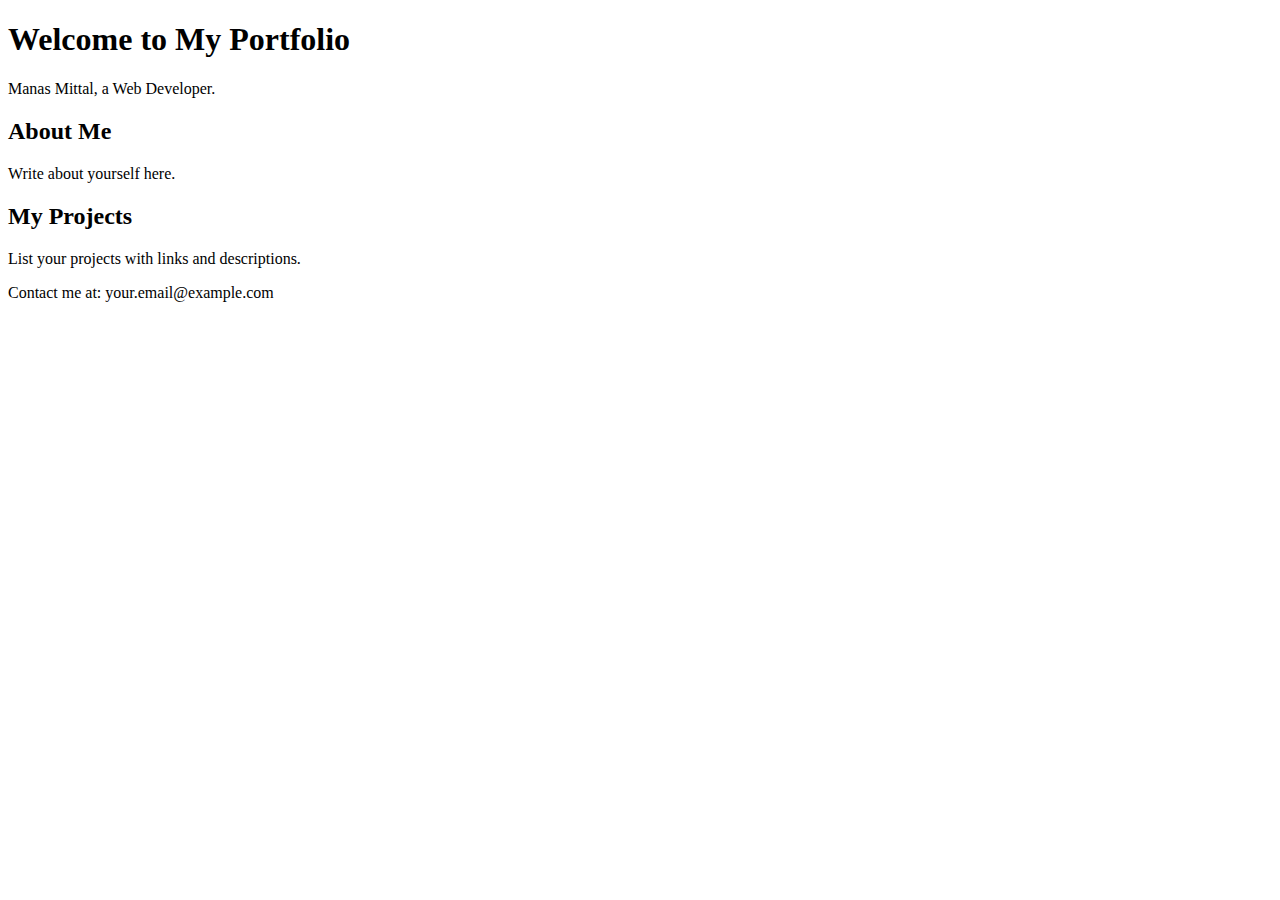
==== index.html @ 1fd3f919 "Initial Commit" ====
<!DOCTYPE html>
<html lang="en">
<head>
    <meta charset="UTF-8">
    <meta name="viewport" content="width=device-width, initial-scale=1.0">
    <title>Your Name - Portfolio</title>
    <link rel="stylesheet" href="styles.css">
</head>
<body>
    <header>
        <h1>Welcome to My Portfolio</h1>
        <p>Manas Mittal, a Web Developer.</p>
    </header>
    <section>
        <h2>About Me</h2>
        <p>Write about yourself here.</p>
    </section>
    <section>
        <h2>My Projects</h2>
        <p>List your projects with links and descriptions.</p>
    </section>
    <footer>
        <p>Contact me at: your.email@example.com</p>
    </footer>
</body>
</html>
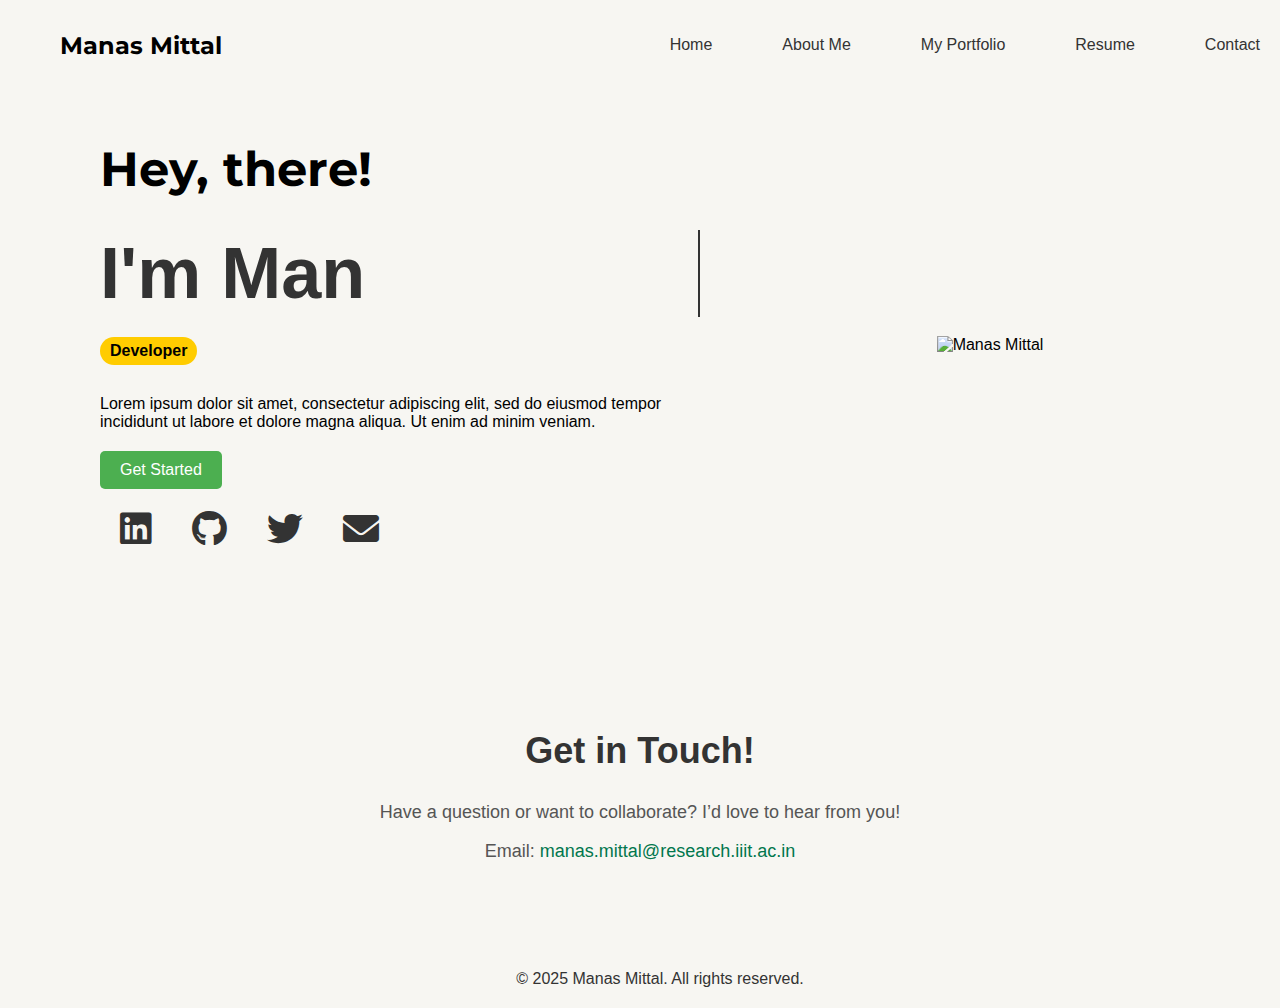
==== commit 873ade26: "Basic Template" ====
--- a/index.html
+++ b/index.html
@@ -3,24 +3,59 @@
 <head>
     <meta charset="UTF-8">
     <meta name="viewport" content="width=device-width, initial-scale=1.0">
-    <title>Your Name - Portfolio</title>
     <link rel="stylesheet" href="styles.css">
+    <link rel="stylesheet" href="https://cdnjs.cloudflare.com/ajax/libs/font-awesome/6.0.0-beta3/css/all.min.css">
+    <link href="https://fonts.googleapis.com/css2?family=Montserrat:wght@700&display=swap" rel="stylesheet">
+    <title>Personal Portfolio - Manas Mittal</title>
 </head>
 <body>
     <header>
-        <h1>Welcome to My Portfolio</h1>
-        <p>Manas Mittal, a Web Developer.</p>
+        <div class="logo">Manas Mittal</div>
+        <nav>
+            <ul>
+                <li><a href="index.html">Home</a></li>
+                <li><a href="#">About Me</a></li>
+                <li><a href="#">My Portfolio</a></li>
+                <li><a href="https://drive.google.com/file/d/1e5wzgkVHSsM6g7SOe2Zo9VdsoKo9g6I1/view?usp=sharing">Resume</a></li>
+                <li><a href="#contact">Contact</a></li>
+            </ul>
+        </nav>
     </header>
-    <section>
-        <h2>About Me</h2>
-        <p>Write about yourself here.</p>
+
+    <main>
+        <section class="intro">
+            <h1>Hey, there!</h1>
+            <h2></h2>
+            <div class="tag">Developer</div>
+            <p>Lorem ipsum dolor sit amet, consectetur adipiscing elit, sed do eiusmod tempor incididunt ut labore et dolore magna aliqua. Ut enim ad minim veniam.</p>
+            <button class="cta">Get Started</button>
+            <div class="social-icons">
+                <a href="https://www.linkedin.com/in/manas-mittal-m19" target="_blank"><i class="fab fa-linkedin"></i></a>
+                <a href="https://github.com/MittalManas2005" target="_blank"><i class="fab fa-github"></i></a>
+                <a href="https://x.com/ManasMittal19M5" target="_blank"><i class="fab fa-twitter"></i></a>
+                <a href="mailto:manas.mittal@research.iiit.ac.in"><i class="fas fa-envelope"></i></a>
+            </div>
+        </section>
+
+
+
+        <section class="image-section">
+            <img src="path/to/image.jpg" alt="Manas Mittal">
+        </section>
+    
+
+    </main>
+
+    <section class="contact" id="contact">
+        <h2>Get in Touch!</h2>
+        <p>Have a question or want to collaborate? I’d love to hear from you!</p>
+        <p>Email: <a href="mailto:manas.mittal@research.iiit.ac.in">manas.mittal@research.iiit.ac.in</a></p>
     </section>
-    <section>
-        <h2>My Projects</h2>
-        <p>List your projects with links and descriptions.</p>
-    </section>
+
     <footer>
-        <p>Contact me at: your.email@example.com</p>
+        <p>&copy; 2025 Manas Mittal. All rights reserved.</p>
     </footer>
+
+    <script src="script.js"></script> 
 </body>
-</html>
+</html>--- a/styles.css
+++ b/styles.css
@@ -0,0 +1,185 @@
+body {
+    font-family: 'Arial', sans-serif;
+    margin: 0;
+    padding: 0;
+    background-color: #f7f6f2;
+}
+
+
+/* good color over it #02774d */
+header {
+    display: flex;
+    justify-content: space-between;
+    align-items: center;
+    padding: 20px;
+    background-color: #f7f6f2; 
+}
+
+.logo {
+    font-family: 'Montserrat', sans-serif; 
+    font-size: 24px;
+    font-weight: bold;
+    margin-left: 40px;
+}
+
+nav ul {
+    list-style: none;
+    display: flex;
+    gap: 70px;
+}
+
+nav a {
+    text-decoration: none;
+    color: #333;
+}
+
+main {
+    display: flex; 
+    margin-left: 100px;
+}
+
+.intro {
+    text-align: center;
+    margin: 50px 0;
+    text-align: left;
+}
+
+.intro h1 {
+    font-family: 'Montserrat', sans-serif; 
+    font-size: 48px; 
+    margin-top: auto;
+}
+
+.intro h2 {
+    font-size: 72px;
+    font-weight: bold;
+    font-family: 'Helvetica', sans-serif;
+    color: #333;
+    margin: 10px 0;
+    margin-top: 5px;
+    line-height: 1.2;
+}
+.tag {
+    display: inline-block;
+    background-color: #ffcc00;
+    padding: 5px 10px;
+    border-radius: 20px;
+    font-weight: bold;
+    margin: 10px 0;
+}
+
+.intro p {
+    max-width: 600px;
+    margin: 20px 0;
+}
+
+.cta {
+    padding: 10px 20px;
+    background-color: #4CAF50; 
+    color: white;
+    border: none;
+    cursor: pointer;
+    font-size: 16px;
+    border-radius: 5px; 
+}
+
+.image-section {
+    flex: 1; 
+    display: flex;
+    justify-content: center; 
+    align-items: center; 
+    padding: 50px; 
+}
+
+.image-section img {
+    max-width: 100%;
+    height: auto;
+}
+@keyframes typing {
+    from { width: 0; }
+    to { width: 100%; }
+}
+
+@keyframes blink-caret {
+    from, to { border-color: transparent; }
+    50% { border-color: #333; }
+}
+
+.typing-effect {
+    overflow: hidden;
+    white-space: nowrap;
+    border-right: 2px solid #333;
+   
+    animation: 
+        typing calc(100ms * var(--char-count)) steps(var(--char-count), end),
+        blink-caret 750ms step-end infinite;
+    
+    --char-count: 15; 
+}
+
+.typing-done {
+    overflow: hidden;
+    white-space: nowrap;
+    border-right: 2px solid #333; /* Static cursor */
+}
+
+.contact {
+    background-color: #f7f6f2; 
+    padding: 50px;
+    text-align: center; 
+    margin-top: 50px; 
+}
+
+.contact h2 {
+    font-size: 36px; 
+    font-family: 'Helvetica', sans-serif; 
+    color: #333; 
+}
+
+.contact p {
+    font-size: 18px; 
+    color: #555; 
+}
+
+.contact a {
+    color: #02774d; 
+    text-decoration: none; 
+}
+
+.contact a:hover {
+    text-decoration: underline; 
+}
+
+footer {
+    background-color: #f7f6f2; /* Match the background color */
+    text-align: center; /* Center the text */
+    padding: 20px; /* Add padding for spacing */
+    position: relative; /* Positioning */
+    bottom: 0; /* Stick to the bottom */
+    width: 100%; /* Full width */
+    margin-top: 20px; /* Space above the footer */
+}
+
+footer p {
+    color: #333; 
+    margin: 0;
+    font-size: 16px; 
+}
+
+.social-icons {
+    margin-top: 20px; 
+    display: flex; 
+    justify-content: left; 
+}
+.social-icons a {
+    margin: 0 20px;
+    font-size: 36px; 
+    color: #333; 
+    text-decoration: none; 
+    transition: transform 0.3s, color 0.3s;
+}
+
+.social-icons a:hover {
+    color: #02774d;
+    transform: scale(1.2);
+}
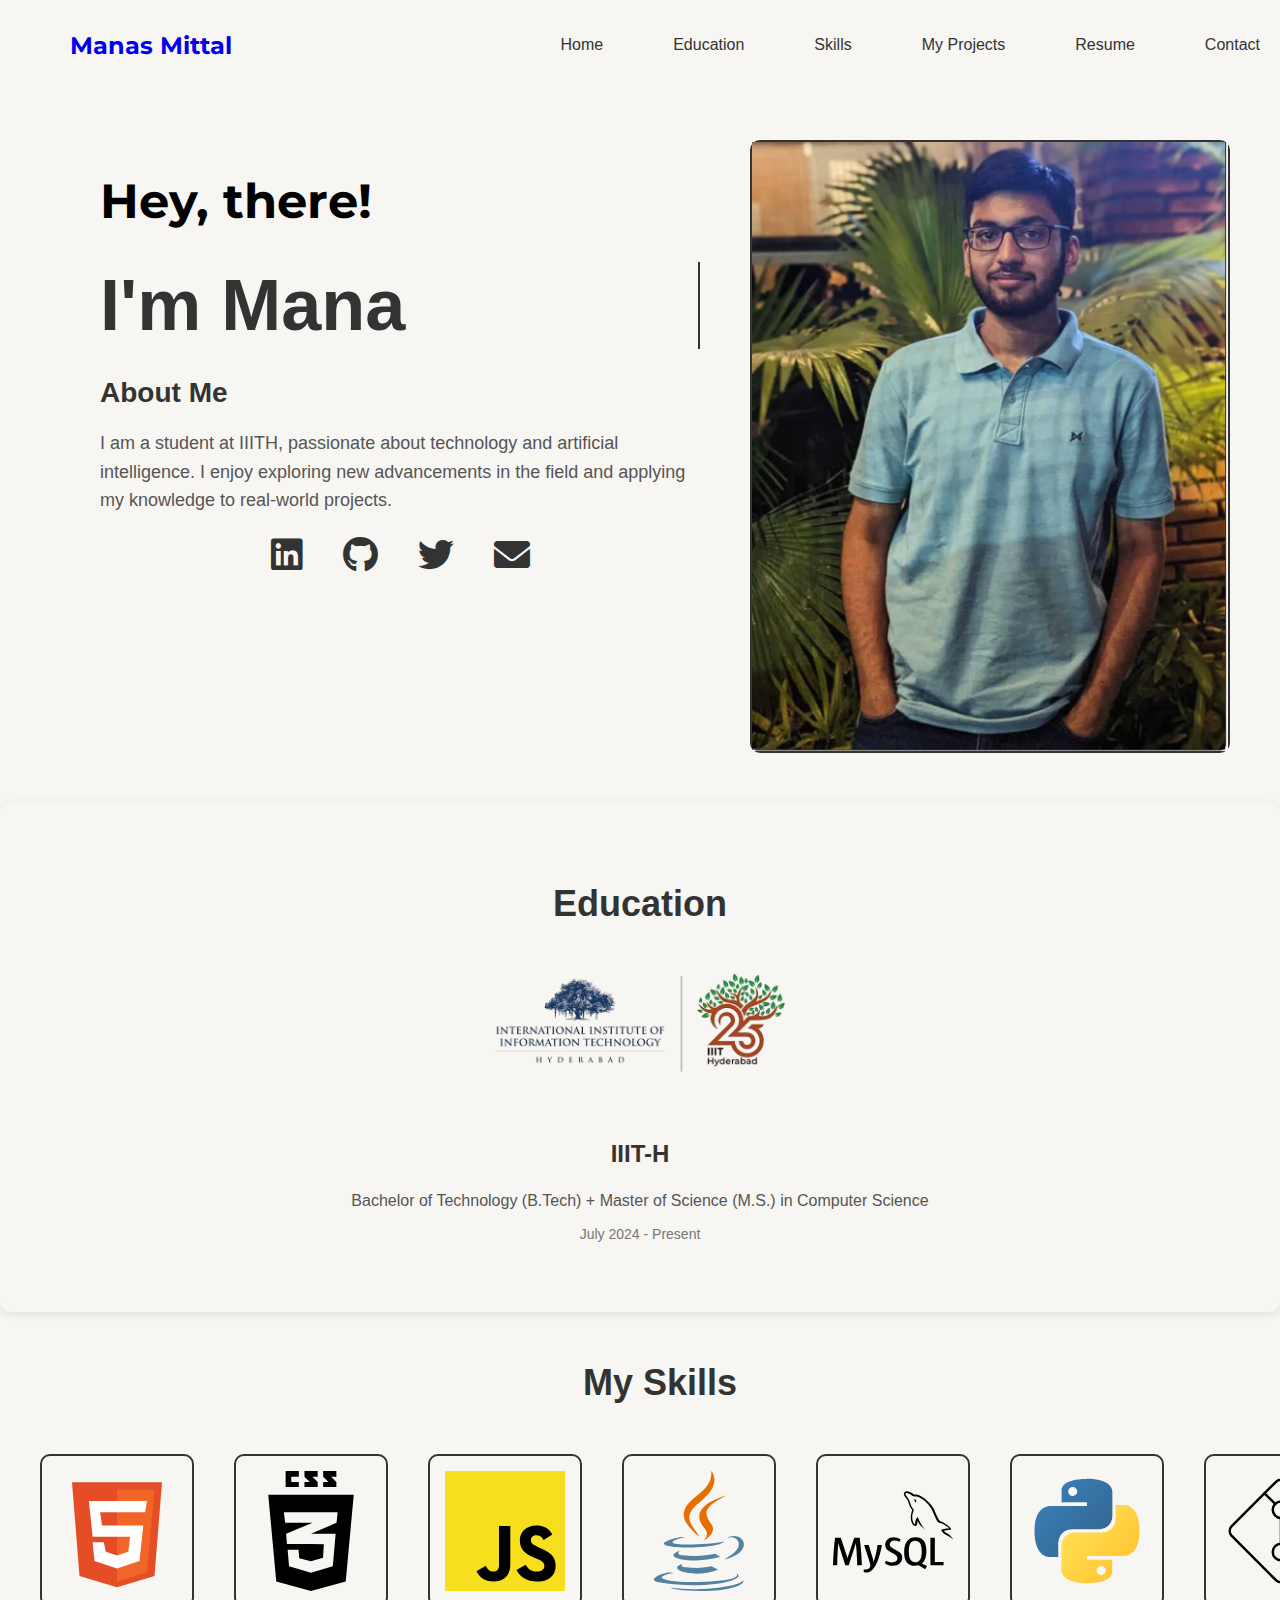
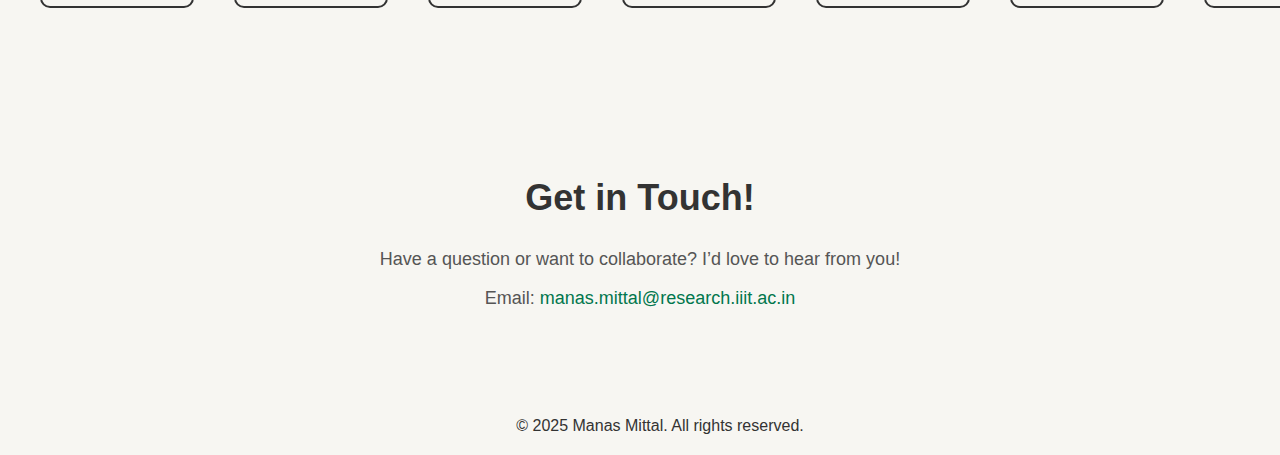
==== commit ee71d0d5: "Basic Website" ====
--- a/index.html
+++ b/index.html
@@ -10,12 +10,13 @@
 </head>
 <body>
     <header>
-        <div class="logo">Manas Mittal</div>
+        <a href="index.html" class="logo">Manas Mittal</a>
         <nav>
             <ul>
                 <li><a href="index.html">Home</a></li>
-                <li><a href="#">About Me</a></li>
-                <li><a href="#">My Portfolio</a></li>
+                <li><a href="#Education">Education</a></li>
+                <li><a href="#skills">Skills</a></li>
+                <li><a href="projects.html">My Projects</a></li>
                 <li><a href="https://drive.google.com/file/d/1e5wzgkVHSsM6g7SOe2Zo9VdsoKo9g6I1/view?usp=sharing">Resume</a></li>
                 <li><a href="#contact">Contact</a></li>
             </ul>
@@ -26,10 +27,13 @@
         <section class="intro">
             <h1>Hey, there!</h1>
             <h2></h2>
-            <div class="tag">Developer</div>
-            <p>Lorem ipsum dolor sit amet, consectetur adipiscing elit, sed do eiusmod tempor incididunt ut labore et dolore magna aliqua. Ut enim ad minim veniam.</p>
-            <button class="cta">Get Started</button>
-            <div class="social-icons">
+            
+            <h3 style="font-size: 28px; color: #333; margin-bottom: 10px;">About Me</h3>
+
+            <p style="font-size: 18px; line-height: 1.6; color: #555;">
+                I am a student at IIITH, passionate about technology and artificial intelligence. I enjoy exploring new advancements in the field and applying my knowledge to real-world projects.
+            </p>
+             <div class="social-icons">
                 <a href="https://www.linkedin.com/in/manas-mittal-m19" target="_blank"><i class="fab fa-linkedin"></i></a>
                 <a href="https://github.com/MittalManas2005" target="_blank"><i class="fab fa-github"></i></a>
                 <a href="https://x.com/ManasMittal19M5" target="_blank"><i class="fab fa-twitter"></i></a>
@@ -40,11 +44,71 @@
 
 
         <section class="image-section">
-            <img src="path/to/image.jpg" alt="Manas Mittal">
+            <div class="image-container">
+                <img src="./images/newimg.png" alt="Manas Mittal">
+            </div>
         </section>
     
 
     </main>
+
+    <section class="education" id="Education">
+        <h2>Education</h2>
+        <div class="education-details">
+            <img src="./images/iiith-logo-removebg-preview.png" alt="IIIT-H Logo" class="iiith-logo">
+            <h3>IIIT-H</h3>
+            <p>Bachelor of Technology (B.Tech) + Master of Science (M.S.) in Computer Science</p>
+            <span class="date">July 2024 - Present</span>
+        </div>
+    </section>
+    
+    <section class="skills" id="skills">
+        <h2 syt>My Skills</h2>
+        <div class="skills-container">
+            <div class="skill">
+                <img src="./images/logos/html-5-svgrepo-com.svg" alt="HTML Logo">
+                
+            </div>
+            <div class="skill">
+                <img src="./images/logos/css3-01-svgrepo-com.svg" alt="CSS Logo">
+               
+            </div>
+            <div class="skill">
+                <img src="./images/logos/javascript-svgrepo-com.svg" alt="JavaScript Logo">
+                
+            </div>
+            <div class="skill">
+                <img src="./images/logos/java-svgrepo-com.svg" alt="Java Logo">
+                
+            </div>
+            <div class="skill">
+                <img src="./images/logos/mysql-svgrepo-com.svg" alt="MySQL Logo">
+                
+            </div>
+            <div class="skill">
+                <img src="./images/logos/python-svgrepo-com.svg" alt="Python Logo">
+               
+            </div>
+
+            <div class="skill">
+                <img src="./images/logos/git-svgrepo-com.svg" alt="Git Logo">
+               
+            </div>
+
+            <div class="skill">
+                <img src="./images/logos/numpy-svgrepo-com.svg" alt="Numpy Logo">
+                
+            </div>
+            <div class="skill">
+                <img src="./images/logos/pytorch-svgrepo-com.svg" alt="PyTorch Logo">
+                
+            </div>
+            <div class="skill">
+                <img src="./images/logos/postman-icon-svgrepo-com.svg" alt="PostMan Logo">
+                
+            </div>
+        </div>
+    </section>
 
     <section class="contact" id="contact">
         <h2>Get in Touch!</h2>
--- a/styles.css
+++ b/styles.css
@@ -5,21 +5,21 @@
     background-color: #f7f6f2;
 }
 
-
-/* good color over it #02774d */
+/* Header */
 header {
     display: flex;
     justify-content: space-between;
     align-items: center;
     padding: 20px;
-    background-color: #f7f6f2; 
+    background-color: #f7f6f2;
 }
 
 .logo {
-    font-family: 'Montserrat', sans-serif; 
+    font-family: 'Montserrat', sans-serif;
     font-size: 24px;
     font-weight: bold;
-    margin-left: 40px;
+    margin-left: 50px;
+    text-decoration: none;
 }
 
 nav ul {
@@ -33,21 +33,20 @@
     color: #333;
 }
 
+/* Main Content */
 main {
-    display: flex; 
+    display: flex;
     margin-left: 100px;
 }
 
 .intro {
-    text-align: center;
+    text-align: left;
     margin: 50px 0;
-    text-align: left;
 }
 
 .intro h1 {
-    font-family: 'Montserrat', sans-serif; 
-    font-size: 48px; 
-    margin-top: auto;
+    font-family: 'Montserrat', sans-serif;
+    font-size: 48px;
 }
 
 .intro h2 {
@@ -55,10 +54,10 @@
     font-weight: bold;
     font-family: 'Helvetica', sans-serif;
     color: #333;
-    margin: 10px 0;
-    margin-top: 5px;
+    margin: 10px 0 5px;
     line-height: 1.2;
 }
+
 .tag {
     display: inline-block;
     background-color: #ffcc00;
@@ -73,28 +72,30 @@
     margin: 20px 0;
 }
 
-.cta {
-    padding: 10px 20px;
-    background-color: #4CAF50; 
-    color: white;
-    border: none;
-    cursor: pointer;
-    font-size: 16px;
-    border-radius: 5px; 
-}
+
 
 .image-section {
-    flex: 1; 
-    display: flex;
-    justify-content: center; 
-    align-items: center; 
-    padding: 50px; 
-}
-
-.image-section img {
+    flex: 1;
+    display: flex;
+    justify-content: center;
+    align-items: center;
+    padding: 50px;
+}
+
+.image-container {
+    border: 2px solid #333;
+    border-radius: 10px;
+    background-color: #fff;
+    display: inline-block;
+}
+
+.image-container img {
     max-width: 100%;
-    height: auto;
-}
+    height: 80%;
+    display: block;
+}
+
+/* Typing Effect */
 @keyframes typing {
     from { width: 0; }
     to { width: 100%; }
@@ -109,73 +110,74 @@
     overflow: hidden;
     white-space: nowrap;
     border-right: 2px solid #333;
-   
-    animation: 
+    animation:
         typing calc(100ms * var(--char-count)) steps(var(--char-count), end),
         blink-caret 750ms step-end infinite;
-    
-    --char-count: 15; 
+    --char-count: 15;
 }
 
 .typing-done {
     overflow: hidden;
     white-space: nowrap;
-    border-right: 2px solid #333; /* Static cursor */
-}
-
+    border-right: 2px solid #333;
+}
+
+/* Contact Section */
 .contact {
-    background-color: #f7f6f2; 
+    background-color: #f7f6f2;
     padding: 50px;
-    text-align: center; 
-    margin-top: 50px; 
+    text-align: center;
+    margin-top: 50px;
 }
 
 .contact h2 {
-    font-size: 36px; 
-    font-family: 'Helvetica', sans-serif; 
-    color: #333; 
+    font-size: 36px;
+    font-family: 'Helvetica', sans-serif;
+    color: #333;
 }
 
 .contact p {
-    font-size: 18px; 
-    color: #555; 
+    font-size: 18px;
+    color: #555;
 }
 
 .contact a {
-    color: #02774d; 
-    text-decoration: none; 
+    color: #02774d;
+    text-decoration: none;
 }
 
 .contact a:hover {
-    text-decoration: underline; 
-}
-
+    text-decoration: underline;
+}
+
+/* Footer */
 footer {
-    background-color: #f7f6f2; /* Match the background color */
-    text-align: center; /* Center the text */
-    padding: 20px; /* Add padding for spacing */
-    position: relative; /* Positioning */
-    bottom: 0; /* Stick to the bottom */
-    width: 100%; /* Full width */
-    margin-top: 20px; /* Space above the footer */
+    background-color: #f7f6f2;
+    text-align: center;
+    padding: 20px;
+    position: relative;
+    bottom: 0;
+    width: 100%;
+    margin-top: 20px;
 }
 
 footer p {
-    color: #333; 
+    color: #333;
     margin: 0;
-    font-size: 16px; 
+    font-size: 16px;
 }
 
 .social-icons {
-    margin-top: 20px; 
-    display: flex; 
-    justify-content: left; 
-}
+    margin-top: 20px;
+    display: flex;
+    justify-content: center;
+}
+
 .social-icons a {
     margin: 0 20px;
-    font-size: 36px; 
-    color: #333; 
-    text-decoration: none; 
+    font-size: 36px;
+    color: #333;
+    text-decoration: none;
     transition: transform 0.3s, color 0.3s;
 }
 
@@ -183,3 +185,239 @@
     color: #02774d;
     transform: scale(1.2);
 }
+
+/* Projects Section */
+.projects {
+    padding: 50px;
+    text-align: center;
+}
+
+.project-list {
+    display: flex;
+    flex-wrap: wrap;
+    justify-content: center;
+    gap: 30px;
+}
+
+.project-item {
+    border: 1px solid #333;
+    border-radius: 10px;
+    padding: 20px;
+    margin: 10px 0;
+    width: 80%;
+}
+
+.project-card {
+    background-color: #fff;
+    border: 1px solid #333;
+    border-radius: 10px;
+    width: 350px;
+    height: 450px;
+    text-align: center;
+    overflow: hidden;
+    box-shadow: 0 2px 5px rgba(0, 0, 0, 0.1);
+    transition: transform 0.3s;
+}
+
+.project-card:hover {
+    transform: scale(1.05);
+}
+
+.project-card img {
+    width: 100%;
+    height: 250px;
+    object-fit: cover;
+}
+
+.project-card h2 {
+    font-size: 24px;
+    margin: 10px 0;
+}
+
+.project-card p {
+    font-size: 16px;
+    padding: 0 10px 10px;
+}
+
+.project-details {
+    padding: 50px;
+    text-align: left;
+    display: block;
+    width: 100%;
+    clear: both;
+}
+
+.project-content {
+    display: flex;
+    align-items: flex-start;
+}
+
+.project-details img {
+    width: 400px;
+    height: auto;
+    margin-top: 30px;
+    margin-right: 30px;
+    border-radius: 10px;
+    box-shadow: 0 2px 10px rgba(0, 0, 0, 0.1);
+}
+
+.project-text {
+    flex: 1;
+}
+
+.project-details h1 {
+    font-size: 48px;
+    margin: 10px 0;
+    font-weight: bold;
+}
+
+.project-details p {
+    font-family: 'Roboto', sans-serif;
+    font-size: 18px;
+    margin: 10px 0;
+    line-height: 1.6;
+}
+
+.project-details .cta {
+    padding: 12px 24px;
+    background-color: #4CAF50;
+    color: white;
+    text-decoration: none;
+    border-radius: 5px;
+    display: inline-block;
+    margin-top: 20px;
+    transition: background-color 0.3s;
+}
+
+.project-details .cta:hover {
+    background-color: #45a049;
+}
+
+.skills {
+    padding: 20px;
+    text-align: center;
+    overflow: hidden;
+    font-family: 'Helvetica', sans-serif;
+    position: relative;
+    width: 100%; /* Ensure full-width container */
+    white-space: nowrap; /* Prevent wrapping */
+}
+
+.skills-container {
+    display: flex;
+    justify-content: flex-start;
+    animation: scroll-loop 15s linear infinite; /* Smooth scrolling animation */
+    white-space: nowrap; /* Prevent wrapping of elements */
+    flex-wrap: nowrap;
+}
+
+.skill {
+    width: 150px;
+    height: 150px;
+    margin: 20px;
+    text-align: center;
+    border: 2px solid #333;
+    border-radius: 10px;
+    display: flex;
+    flex-direction: column;
+    justify-content: center;
+    align-items: center;
+    transition: transform 0.3s;
+    overflow: hidden;
+    flex-shrink: 0; /* Prevent flexbox from shrinking elements */
+}
+
+.skill:hover {
+    transform: scale(1.1);
+}
+
+.skill img {
+    width: 80%;
+    height: auto;
+    max-height: 80%;
+    object-fit: contain;
+    margin: auto;
+}
+
+.skill-logo {
+    width: 40px; /* Set width for logos */
+    height: 40px; /* Set height for logos */
+    border-radius: 50%; /* Make logos circular */
+    background-color: rgba(255, 255, 255, 0.9); /* Light background for logos */
+    padding: 5px; /* Padding around logos */
+    box-shadow: 0 2px 5px rgba(0, 0, 0, 0.2); /* Subtle shadow for logos */
+}
+
+.skill-logo:hover {
+    transform: scale(1.1); /* Scale up on hover */
+}
+
+
+/* Animation keyframes */
+@keyframes rotate {
+    0% {
+        transform: translateX(100%);
+    }
+    100% {
+        transform: translateX(-100%);
+    }
+}
+
+@keyframes scroll-loop {
+    from {
+        transform: translateX(0); /* Start position */
+    }
+    to {
+        transform: translateX(-100%); /* End position to loop */
+    }
+}
+.skills h2 {
+    font-size: 36px;
+    font-family: 'Helvetica', sans-serif;
+    color: #333;
+}
+html {
+    scroll-behavior: smooth; /* Enable smooth scrolling */
+}
+
+.education {
+    background-color: #f7f6f2; /* Light background color */
+    padding: 50px;
+    text-align: center;
+    border-radius: 10px; /* Rounded corners */
+    box-shadow: 0 2px 10px rgba(0, 0, 0, 0.1); /* Subtle shadow */
+}
+
+.education h2 {
+    font-size: 36px;
+    font-family: 'Helvetica', sans-serif;
+    color: #333;
+    margin-bottom: 20px;
+}
+
+.education-details {
+    margin: 20px 0; /* Space around education details */
+}
+
+.education-details h3 {
+    font-size: 24px;
+    color: #333;
+}
+
+.education-details p {
+    font-size: 16px;
+    color: #555;
+}
+
+.education-details .date {
+    display: block;
+    font-size: 14px;
+    color: #777;
+    margin-top: 10px; /* Space above the date */
+}
+
+.education-details img.iiith-logo {
+    width: 300px; /* Set a width for the logo */
+    height: auto; /* Maintain aspect ratio */
+    margin-bottom: 10px; /* Space below the logo */
+}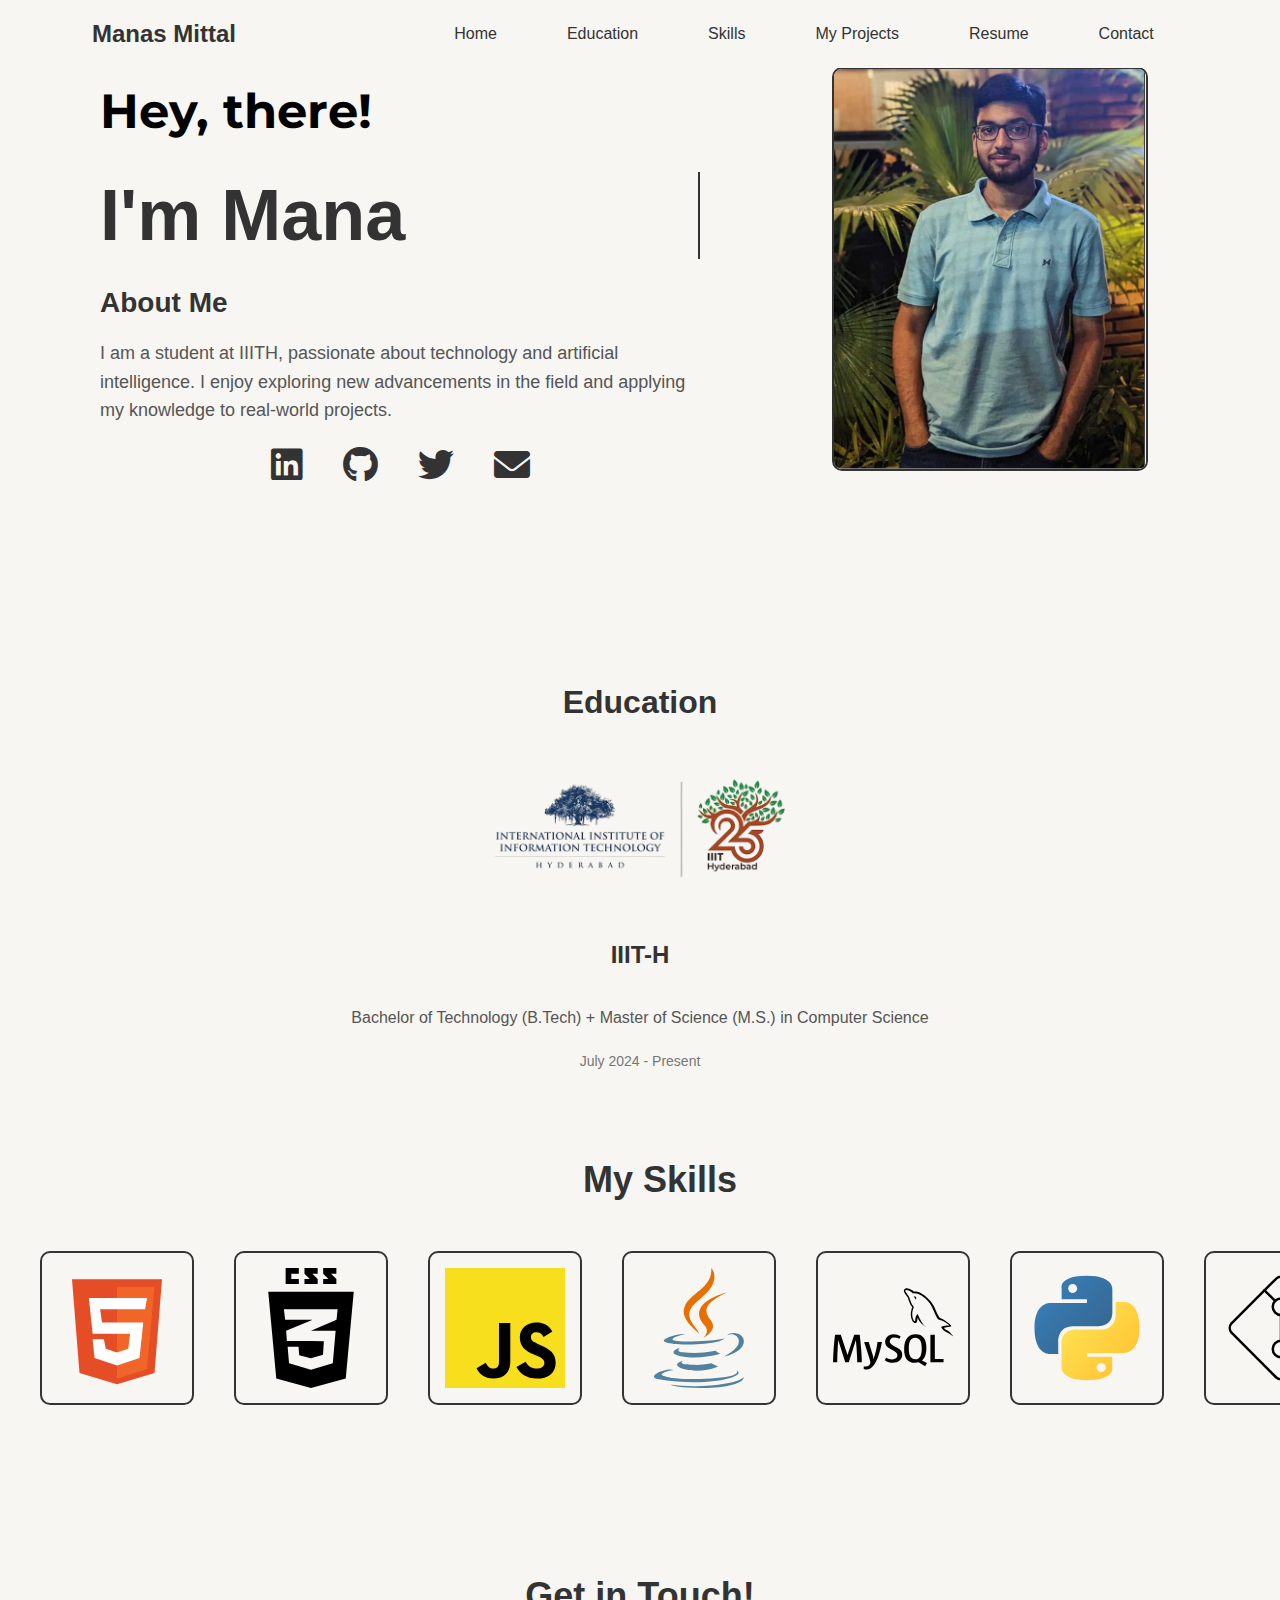
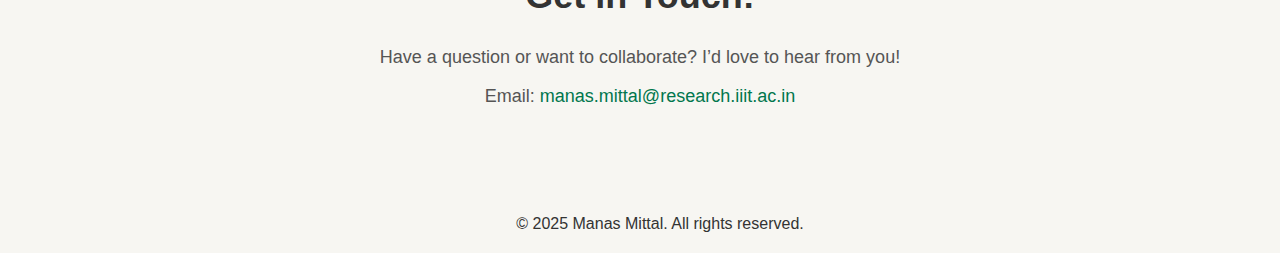
==== commit 4a1c0cae: "Updates Resume" ====
--- a/index.html
+++ b/index.html
@@ -17,7 +17,7 @@
                 <li><a href="#Education">Education</a></li>
                 <li><a href="#skills">Skills</a></li>
                 <li><a href="projects.html">My Projects</a></li>
-                <li><a href="https://drive.google.com/file/d/1e5wzgkVHSsM6g7SOe2Zo9VdsoKo9g6I1/view?usp=sharing">Resume</a></li>
+                <li><a href="https://drive.google.com/file/d/1Vc76U0yzNUp4LCRn4Z74yPL03ytRQPjU/view?usp=sharing">Resume</a></li>
                 <li><a href="#contact">Contact</a></li>
             </ul>
         </nav>
--- a/styles.css
+++ b/styles.css
@@ -5,33 +5,53 @@
     background-color: #f7f6f2;
 }
 
-/* Header */
 header {
-    display: flex;
-    justify-content: space-between;
-    align-items: center;
-    padding: 20px;
     background-color: #f7f6f2;
+    padding: 20px 0;
+    position: fixed;
+    width: 100%;
+    top: 0;
+    z-index: 1000;
+    display: flex;
+    justify-content: space-around;
+    align-items: center;
 }
 
 .logo {
-    font-family: 'Montserrat', sans-serif;
+    color: #333;
+    text-decoration: none;
     font-size: 24px;
     font-weight: bold;
-    margin-left: 50px;
-    text-decoration: none;
+}
+
+nav {
+    display: flex;
+    justify-content: center;
+    width: 60%;
 }
 
 nav ul {
     list-style: none;
-    display: flex;
-    gap: 70px;
+    margin: 0;
+    padding: 0;
+    display: flex;
+    justify-content: center;
+    align-items: center;
+    gap: 40px;
 }
 
 nav a {
+    color: #333;
     text-decoration: none;
-    color: #333;
-}
+    font-size: 16px;
+    font-weight: 500;
+    transition: color 0.3s ease;
+    padding: 10px 15px;
+}
+nav a:hover {
+    color: #007bff;
+}
+
 
 /* Main Content */
 main {
@@ -87,14 +107,28 @@
     border-radius: 10px;
     background-color: #fff;
     display: inline-block;
+    max-width: 400px; /* Constrain maximum width */
+    overflow: hidden;
 }
 
 .image-container img {
     max-width: 100%;
-    height: 80%;
+    max-height: 400px; /* Constrain maximum height */
+    height: auto;
+    width: auto;
     display: block;
-}
-
+    -webkit-object-fit: contain; /* Safari-specific object-fit */
+    object-fit: contain;
+    margin: 0 auto;
+}
+
+@supports (-webkit-touch-callout: none) {
+    /* iOS Safari specific styles */
+    .image-container img {
+        width: 100%;
+        height: 100%;
+    }
+}
 /* Typing Effect */
 @keyframes typing {
     from { width: 0; }
@@ -379,24 +413,29 @@
 html {
     scroll-behavior: smooth; /* Enable smooth scrolling */
 }
-
 .education {
-    background-color: #f7f6f2; /* Light background color */
-    padding: 50px;
-    text-align: center;
-    border-radius: 10px; /* Rounded corners */
-    box-shadow: 0 2px 10px rgba(0, 0, 0, 0.1); /* Subtle shadow */
+    display: flex;
+    flex-direction: column;
+    align-items: center;
+    text-align: center;
+    padding: 40px 20px;
+    margin-top: 80px;
 }
 
 .education h2 {
-    font-size: 36px;
-    font-family: 'Helvetica', sans-serif;
-    color: #333;
-    margin-bottom: 20px;
+    color: #333;
+    margin-bottom: 30px;
+    font-size: 32px;
+    text-align: center;
+    width: 100%;
 }
 
 .education-details {
-    margin: 20px 0; /* Space around education details */
+    display: flex;
+    flex-direction: column;
+    align-items: center;
+    width: 100%;
+    max-width: 800px;
 }
 
 .education-details h3 {
